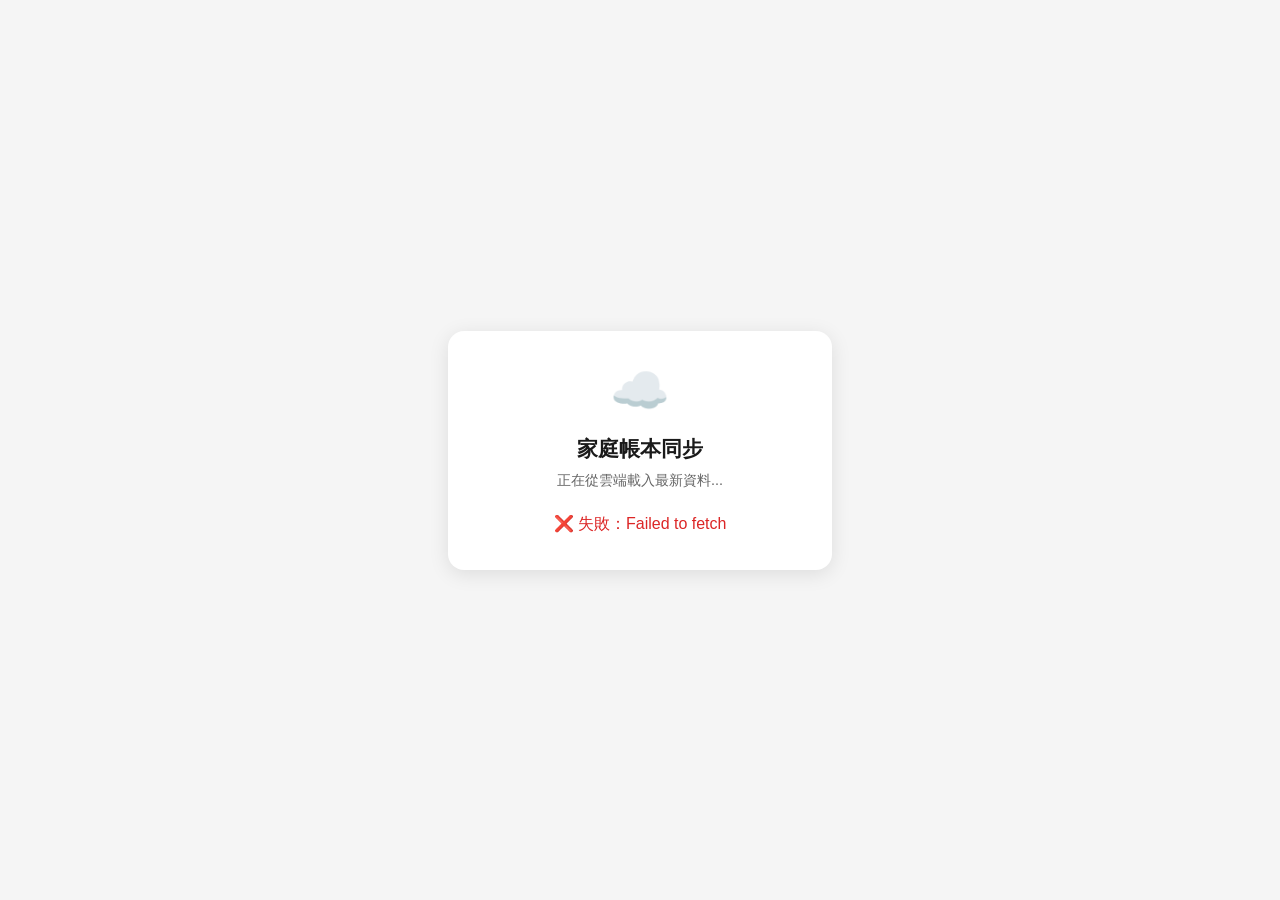
==== sync.html @ ab3513a5 "Create sync.html" ====
<!DOCTYPE html>
<html lang="zh-TW">
<head>
<meta charset="UTF-8">
<meta name="viewport" content="width=device-width, initial-scale=1.0">
<title>同步家庭帳本</title>
<style>
  body { font-family: -apple-system, sans-serif; display: flex; align-items: center; justify-content: center; min-height: 100vh; margin: 0; background: #f5f5f5; }
  .box { background: white; border-radius: 16px; padding: 2rem; text-align: center; max-width: 320px; width: 90%; box-shadow: 0 4px 20px rgba(0,0,0,0.1); }
  .icon { font-size: 3rem; margin-bottom: 1rem; }
  h1 { font-size: 1.3rem; margin: 0 0 0.5rem; color: #1a1a1a; }
  p { color: #666; font-size: 0.9rem; margin: 0 0 1.5rem; }
  .status { font-size: 1rem; color: #2563eb; font-weight: 500; min-height: 1.5rem; }
  .error { color: #dc2626; }
  .success { color: #16a34a; }
</style>
</head>
<body>
<div class="box">
  <div class="icon">☁️</div>
  <h1>家庭帳本同步</h1>
  <p>正在從雲端載入最新資料...</p>
  <div class="status" id="status">連接中...</div>
</div>
<script>
const SYNC_URL = 'https://script.google.com/macros/s/AKfycbz2fyFw2U5FY7Uvz6fn04b2lk_FdOVTBR4pQvP8Cj29NhDzSXT9482t8BCtSUvebg/exec';
const el = document.getElementById('status');
fetch(SYNC_URL)
  .then(r => r.json())
  .then(d => {
    if (!d.ok) throw new Error('雲端回應錯誤');
    const data = d.data;
    let count = 0;
    for (const key in data) {
      if (key && data[key] !== undefined) {
        localStorage.setItem(key, data[key]);
        count++;
      }
    }
    el.textContent = '✅ 同步完成！載入 ' + count + ' 筆資料';
    el.className = 'status success';
    setTimeout(() => {
      window.location.href = 'https://imlollipop33.github.io/household-budget/';
    }, 1500);
  })
  .catch(err => {
    el.textContent = '❌ 失敗：' + err.message;
    el.className = 'status error';
  });
</script>
</body>
</html>
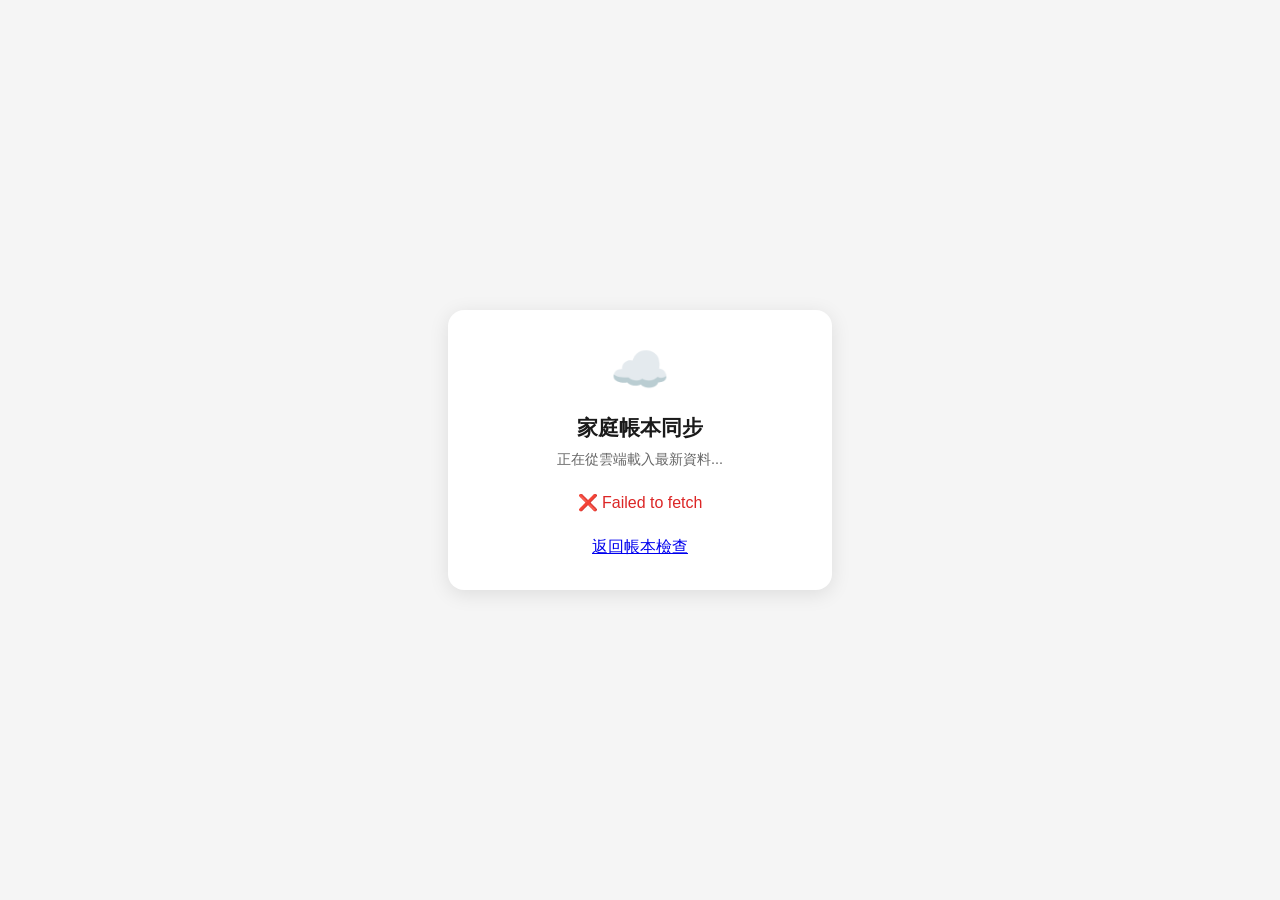
==== commit 7d8c568a: "Apply Little Ledger UI while preserving original accounts and cloud sync" ====
--- a/sync.html
+++ b/sync.html
@@ -22,31 +22,20 @@
   <p>正在從雲端載入最新資料...</p>
   <div class="status" id="status">連接中...</div>
 </div>
-<script>
-const SYNC_URL = 'https://script.google.com/macros/s/AKfycbz2fyFw2U5FY7Uvz6fn04b2lk_FdOVTBR4pQvP8Cj29NhDzSXT9482t8BCtSUvebg/exec';
+<script src="ledger-data.js"></script><script>
+const SYNC_URL = localStorage.getItem('hh_sync_url') || 'https://script.google.com/macros/s/AKfycbz2fyFw2U5FY7Uvz6fn04b2lk_FdOVTBR4pQvP8Cj29NhDzSXT9482t8BCtSUvebg/exec';
 const el = document.getElementById('status');
-fetch(SYNC_URL)
-  .then(r => r.json())
-  .then(d => {
-    if (!d.ok) throw new Error('雲端回應錯誤');
-    const data = d.data;
-    let count = 0;
-    for (const key in data) {
-      if (key && data[key] !== undefined) {
-        localStorage.setItem(key, data[key]);
-        count++;
-      }
-    }
-    el.textContent = '✅ 同步完成！載入 ' + count + ' 筆資料';
-    el.className = 'status success';
-    setTimeout(() => {
-      window.location.href = 'https://imlollipop33.github.io/household-budget/';
-    }, 1500);
-  })
-  .catch(err => {
-    el.textContent = '❌ 失敗：' + err.message;
-    el.className = 'status error';
-  });
+(async()=>{try{
+ const remote=await fetch(SYNC_URL+(SYNC_URL.includes('?')?'&':'?')+'t='+Date.now(),{signal:AbortSignal.timeout(25000)}).then(r=>r.json());
+ if(!remote.ok)throw Error('雲端回應錯誤');const data=LedgerData.validate(remote.data);
+ let local={};try{local=LedgerData.collect(localStorage);}catch{}
+ const hasRecords=Object.keys(local).some(k=>/^hh_(exp|inc)_\d{4}$/.test(k)&&JSON.parse(local[k]).length);
+ const localSignature=Object.keys(local).length?LedgerData.signature(local):'',cloudSignature=LedgerData.signature(data);
+ if(hasRecords&&localSignature!==cloudSignature&&(localStorage.getItem('ll_unsynced')==='1'||localStorage.getItem('ll_cloud_baseline')!==localSignature))throw Error('本機有尚未同步或不同的帳目，已保留資料。請回帳本先匯出備份並確認。');
+ if(hasRecords)localStorage.setItem('ll_safety_latest',JSON.stringify({format:'household-budget-safety',savedAt:new Date().toISOString(),label:'同步頁面載入前',data:local}));
+ LedgerData.replace(localStorage,data);localStorage.setItem('ll_cloud_baseline',LedgerData.signature(LedgerData.collect(localStorage)));localStorage.removeItem('ll_unsynced');
+ el.textContent='✅ 同步完成！所有帳目已核對載入';el.className='status success';setTimeout(()=>location.href='./#overview',1200);
+ }catch(error){el.textContent='❌ '+error.message;el.className='status error';const a=document.createElement('a');a.href='./#settings';a.textContent='返回帳本檢查';a.style.display='block';a.style.marginTop='20px';el.after(a);}})();
 </script>
 </body>
 </html>
